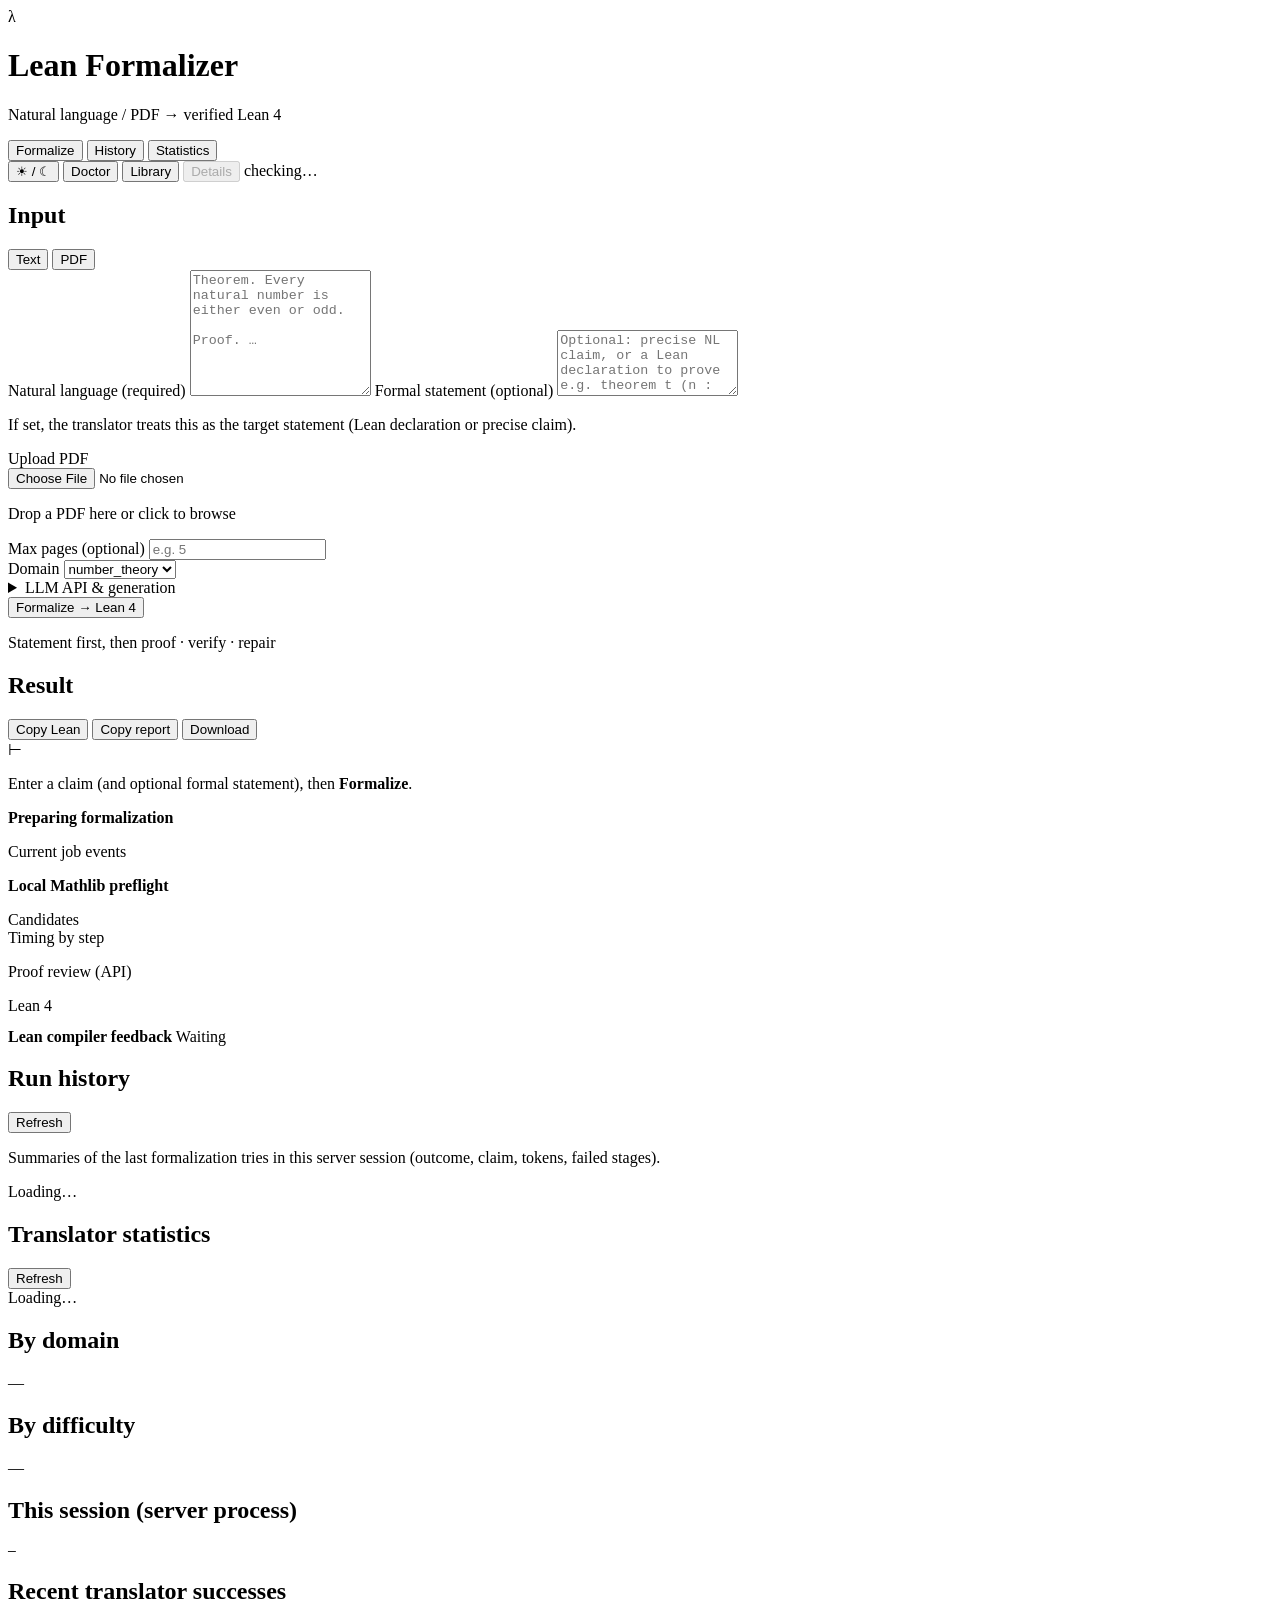
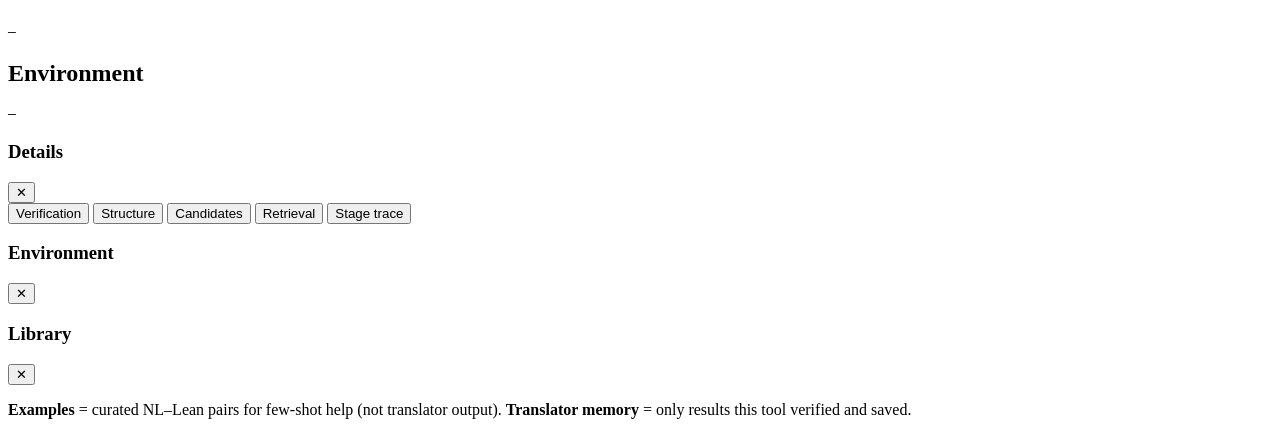
==== lean_formalizer/src/lean_formalizer/static/index.html @ 4889b00c "Initial" ====
<!DOCTYPE html>
<html lang="en" data-theme="dark">
<head>
  <meta charset="UTF-8" />
  <meta name="viewport" content="width=device-width, initial-scale=1" />
  <title>Lean Formalizer — NL / PDF → Lean 4</title>
  <link rel="stylesheet" href="/static/style.css" />
</head>
<body>
  <div class="app">
    <header class="header">
      <div class="brand">
        <div class="logo">λ</div>
        <div>
          <h1>Lean Formalizer</h1>
          <p class="tagline">Natural language / PDF → verified Lean 4</p>
        </div>
      </div>
      <nav class="page-nav" aria-label="Pages">
        <button type="button" class="nav-btn active" data-page="formalize">Formalize</button>
        <button type="button" class="nav-btn" data-page="history">History</button>
        <button type="button" class="nav-btn" data-page="stats">Statistics</button>
      </nav>
      <div class="header-actions">
        <button type="button" class="btn ghost" id="btn-theme" title="Toggle day/night">☀ / ☾</button>
        <button type="button" class="btn ghost" id="btn-doctor">Doctor</button>
        <button type="button" class="btn ghost" id="btn-memory">Library</button>
        <button type="button" class="btn ghost" id="btn-details" disabled>Details</button>
        <span class="pill" id="status-pill">checking…</span>
      </div>
    </header>

    <main class="grid page" id="page-formalize">
      <section class="panel controls">
        <h2>Input</h2>
        <div class="tabs">
          <button type="button" class="tab active" data-tab="text">Text</button>
          <button type="button" class="tab" data-tab="pdf">PDF</button>
        </div>

        <div id="tab-text" class="tab-panel active">
          <label for="input-text">Natural language (required)</label>
          <textarea id="input-text" rows="8" placeholder="Theorem. Every natural number is either even or odd.&#10;&#10;Proof. …"></textarea>

          <label for="input-statement">Formal statement <span class="muted">(optional)</span></label>
          <textarea id="input-statement" rows="4" placeholder="Optional: precise NL claim, or a Lean declaration to prove&#10;e.g. theorem t (n : ℕ) : Even n ∨ Odd n"></textarea>
          <p class="hint">If set, the translator treats this as the target statement (Lean declaration or precise claim).</p>
        </div>

        <div id="tab-pdf" class="tab-panel">
          <label for="input-pdf">Upload PDF</label>
          <div class="dropzone" id="dropzone">
            <input type="file" id="input-pdf" accept="application/pdf,.pdf" />
            <p id="pdf-label">Drop a PDF here or click to browse</p>
          </div>
          <label for="max-pages">Max pages (optional)</label>
          <input type="number" id="max-pages" min="1" placeholder="e.g. 5" />
        </div>

        <label for="domain">Domain</label>
        <select id="domain">
          <option value="general">general</option>
          <option value="number_theory" selected>number_theory</option>
          <option value="algebra">algebra</option>
          <option value="analysis">analysis</option>
          <option value="topology">topology</option>
          <option value="geometry">geometry</option>
          <option value="logic">logic</option>
          <option value="combinatorics">combinatorics</option>
        </select>

        <details class="cfg-fold">
          <summary>LLM API &amp; generation</summary>
          <label for="llm-backend">Backend</label>
          <select id="llm-backend">
            <option value="mock" selected>mock (offline)</option>
            <option value="openai">OpenAI / CC Switch</option>
            <option value="anthropic">Anthropic</option>
            <option value="http">HTTP (OpenAI-compatible)</option>
          </select>

          <div id="cfg-openai" class="api-cfg hidden">
            <label>API Key</label>
            <input type="password" id="openai-api-key" placeholder="sk-…" autocomplete="off" />
            <label>Model</label>
            <input type="text" id="openai-model" placeholder="gpt-4o / deepseek-v4-flash" value="gpt-4o" />
          </div>
          <div id="cfg-anthropic" class="api-cfg hidden">
            <label>API Key</label>
            <input type="password" id="anthropic-api-key" placeholder="sk-ant-…" autocomplete="off" />
            <label>Model</label>
            <input type="text" id="anthropic-model" value="claude-sonnet-4-20250514" />
          </div>
          <div id="cfg-http" class="api-cfg hidden">
            <label>Endpoint URL</label>
            <input type="url" id="llm-http-url" placeholder="http://127.0.0.1:PORT or an OpenAI-compatible endpoint" />
            <div id="http-key-field">
              <label>API Key <span class="muted">(optional)</span></label>
              <input type="password" id="llm-http-key" placeholder="Bearer token" autocomplete="off" />
            </div>
            <p class="hint" id="http-connection-status"></p>
            <label>Model</label>
            <input type="text" id="llm-http-model" placeholder="deepseek-v4-flash" />
          </div>

          <div class="row3">
            <div>
              <label for="num-candidates">Candidates</label>
              <input type="number" id="num-candidates" min="1" max="12" value="2" />
            </div>
            <div>
              <label for="llm-candidate-workers">LLM candidate workers</label>
              <input type="number" id="llm-candidate-workers" min="1" max="12" value="1" />
            </div>
            <div>
              <label for="max-repairs">Repairs</label>
              <input type="number" id="max-repairs" min="0" max="10" value="3" />
            </div>
          </div>
          <p class="hint">Concurrent candidate requests can overload a local HTTP endpoint. Keep this at 1 unless your endpoint handles parallel calls reliably.</p>
          <div class="row3">
            <div>
              <label for="temperature">Temp</label>
              <input type="number" id="temperature" min="0" max="1" step="0.05" value="0.2" />
            </div>
            <label>&nbsp;</label>
            <label>&nbsp;</label>
          </div>
          <label for="lean-compile-workers">Lean compile workers</label>
          <input type="number" id="lean-compile-workers" min="1" max="12" value="1" />
          <p class="hint">Compiles different candidates concurrently. Higher values use more CPU and memory.</p>
          <label for="lean-compile-timeout">Lean timeout per check (s)</label>
          <input type="number" id="lean-compile-timeout" min="15" max="1800" step="5" value="120" />
          <p class="hint">Maximum for one Lean check. It is not divided across candidates; the remaining job time is still enforced.</p>
          <div class="row3">
            <label>API timeout (s)
              <input type="number" id="llm-timeout" min="10" max="1800" step="5" value="300" />
            </label>
            <label>Job timeout (s)
              <input type="number" id="job-timeout" min="30" max="3600" step="10" value="1200" />
            </label>
            <label>&nbsp;</label>
          </div>
          <p class="hint" id="timeout-estimate">Recommended time limit: enter a claim to estimate.</p>
          <label class="checkbox">
            <input type="checkbox" id="save-memory" checked />
            Save verified result to translator memory
          </label>
          <button type="button" class="btn ghost" id="btn-autoconfig">Auto-detect config</button>
          <span id="autoconfig-status" class="hint"></span>
        </details>

        <button type="button" class="btn primary block" id="btn-run">
          <span class="btn-label">Formalize → Lean 4</span>
          <span class="spinner hidden" id="run-spinner"></span>
        </button>
        <p class="hint" id="run-hint">Statement first, then proof · verify · repair</p>
      </section>

      <section class="panel results">
        <div class="results-header">
          <h2>Result</h2>
          <div class="result-actions hidden" id="result-actions">
            <button type="button" class="btn ghost" id="btn-copy" title="Copy Lean code only">Copy Lean</button>
            <button type="button" class="btn ghost" id="btn-copy-report" title="Copy full debug report for support">Copy report</button>
            <button type="button" class="btn ghost" id="btn-download">Download</button>
          </div>
        </div>

        <div id="empty-state" class="empty">
          <div class="empty-icon">⊢</div>
          <p>Enter a claim (and optional formal statement), then <strong>Formalize</strong>.</p>
        </div>

        <div id="result-view" class="hidden">
          <div class="status-row" id="status-row"></div>
          <p class="verdict" id="out-verdict"></p>
          <div class="run-progress hidden" id="run-progress" aria-live="polite">
            <strong id="run-progress-title">Preparing formalization</strong>
            <p id="run-progress-detail"></p>
            <ol id="run-progress-phases" class="pipeline-phases" aria-label="Pipeline phases"></ol>
          <div class="run-event-log">
              <label class="result-label">Current job events</label>
              <ol id="run-progress-steps"></ol>
            </div>
          </div>
          <div class="preflight-panel hidden" id="preflight-panel" aria-live="polite">
            <strong>Local Mathlib preflight</strong>
            <p id="preflight-summary"></p>
            <ul id="preflight-items"></ul>
          </div>
          <section id="candidate-overview" class="candidate-overview hidden" aria-live="polite" aria-label="Candidate progress and results">
            <div class="candidate-overview-head">
              <label class="result-label">Candidates</label>
              <span id="candidate-overview-note" class="muted"></span>
            </div>
            <div id="candidate-grid" class="candidate-grid"></div>
          </section>
          <section id="timing-summary" class="timing-summary hidden" aria-live="polite" aria-label="Pipeline timing">
            <div class="candidate-overview-head">
              <label class="result-label">Timing by step</label>
              <span id="timing-total" class="muted"></span>
            </div>
            <ol id="timing-list" class="timing-list"></ol>
          </section>
          <section id="proof-audit" class="proof-audit hidden" aria-live="polite" aria-label="Proof review">
            <div class="proof-audit-head">
              <label class="result-label">Proof review (API)</label>
              <span id="proof-audit-status" class="muted"></span>
            </div>
            <p id="proof-audit-summary" class="proof-audit-summary"></p>
            <ol id="proof-audit-steps" class="proof-audit-steps"></ol>
          </section>
          <label class="result-label">Lean 4</label>
          <pre id="out-lean" class="code-block lean"></pre>
          <section id="lean-feedback" class="lean-feedback hidden" aria-live="polite" aria-label="Lean compiler feedback">
            <div class="lean-feedback-header">
              <strong>Lean compiler feedback</strong>
              <span id="lean-feedback-status" class="lean-feedback-status">Waiting</span>
            </div>
            <pre id="out-lean-feedback" class="lean-feedback-output"></pre>
          </section>
          <p class="muted" id="out-theorem-line"></p>
        </div>

        <div id="error-view" class="error-box hidden"></div>
      </section>
    </main>


    <!-- History / stage-trace summary of recent tries -->
    <section class="page hidden" id="page-history">
      <div class="stats-toolbar">
        <h2 class="stats-title">Run history</h2>
        <div class="history-toolbar-actions">
          <button type="button" class="btn ghost" id="btn-refresh-history">Refresh</button>
        </div>
      </div>
      <p class="muted history-note" id="history-note">
        Summaries of the last formalization tries in this server session (outcome, claim, tokens, failed stages).
      </p>
      <div class="history-summary" id="history-summary"></div>
      <div class="history-list" id="history-list">
        <p class="muted">Loading…</p>
      </div>
    </section>

    <!-- Statistics page -->
    <section class="page hidden" id="page-stats">
      <div class="stats-toolbar">
        <h2 class="stats-title">Translator statistics</h2>
        <button type="button" class="btn ghost" id="btn-refresh-stats">Refresh</button>
      </div>
      <div class="stats-grid" id="stats-cards">
        <div class="stat-card"><div class="stat-label">Loading…</div></div>
      </div>
      <div class="stats-panels">
        <div class="panel">
          <h2>By domain</h2>
          <div id="stats-domains" class="bar-list muted">—</div>
        </div>
        <div class="panel">
          <h2>By difficulty</h2>
          <div id="stats-difficulty" class="bar-list muted">—</div>
        </div>
        <div class="panel">
          <h2>This session (server process)</h2>
          <pre id="stats-session" class="code-block">—</pre>
        </div>
        <div class="panel">
          <h2>Recent translator successes</h2>
          <pre id="stats-recent" class="code-block">—</pre>
        </div>
        <div class="panel full">
          <h2>Environment</h2>
          <pre id="stats-env" class="code-block">—</pre>
        </div>
      </div>
    </section>

    <!-- Details modal: secondary info -->
    <div class="modal hidden" id="modal-details">
      <div class="modal-card modal-wide">
        <div class="modal-head">
          <h3>Details</h3>
          <button type="button" class="btn ghost" data-close>✕</button>
        </div>
        <div class="details-tabs">
          <button type="button" class="dtab active" data-dtab="ver">Verification</button>
          <button type="button" class="dtab" data-dtab="struct">Structure</button>
          <button type="button" class="dtab" data-dtab="cands">Candidates</button>
          <button type="button" class="dtab" data-dtab="mem">Retrieval</button>
          <button type="button" class="dtab" data-dtab="trace">Stage trace</button>
        </div>
        <div id="dtab-ver" class="dtab-panel active"><pre id="out-verification" class="code-block"></pre></div>
        <div id="dtab-struct" class="dtab-panel hidden"><pre id="out-structure" class="code-block"></pre></div>
        <div id="dtab-cands" class="dtab-panel hidden"><div id="out-candidates"></div></div>
        <div id="dtab-mem" class="dtab-panel hidden"><pre id="out-memory" class="code-block"></pre></div>
        <div id="dtab-trace" class="dtab-panel hidden"><pre id="out-trace" class="code-block"></pre></div>
      </div>
    </div>

    <div class="modal hidden" id="modal-doctor">
      <div class="modal-card">
        <div class="modal-head">
          <h3>Environment</h3>
          <button type="button" class="btn ghost" data-close>✕</button>
        </div>
        <pre id="doctor-body" class="code-block"></pre>
      </div>
    </div>

    <div class="modal hidden" id="modal-memory">
      <div class="modal-card modal-wide">
        <div class="modal-head">
          <h3>Library</h3>
          <button type="button" class="btn ghost" data-close>✕</button>
        </div>
        <p class="hint">
          <strong>Examples</strong> = curated NL–Lean pairs for few-shot help (not translator output).
          <strong>Translator memory</strong> = only results this tool verified and saved.
        </p>
        <pre id="memory-body" class="code-block"></pre>
      </div>
    </div>
  </div>
  <script src="/static/app.js"></script>
</body>
</html>
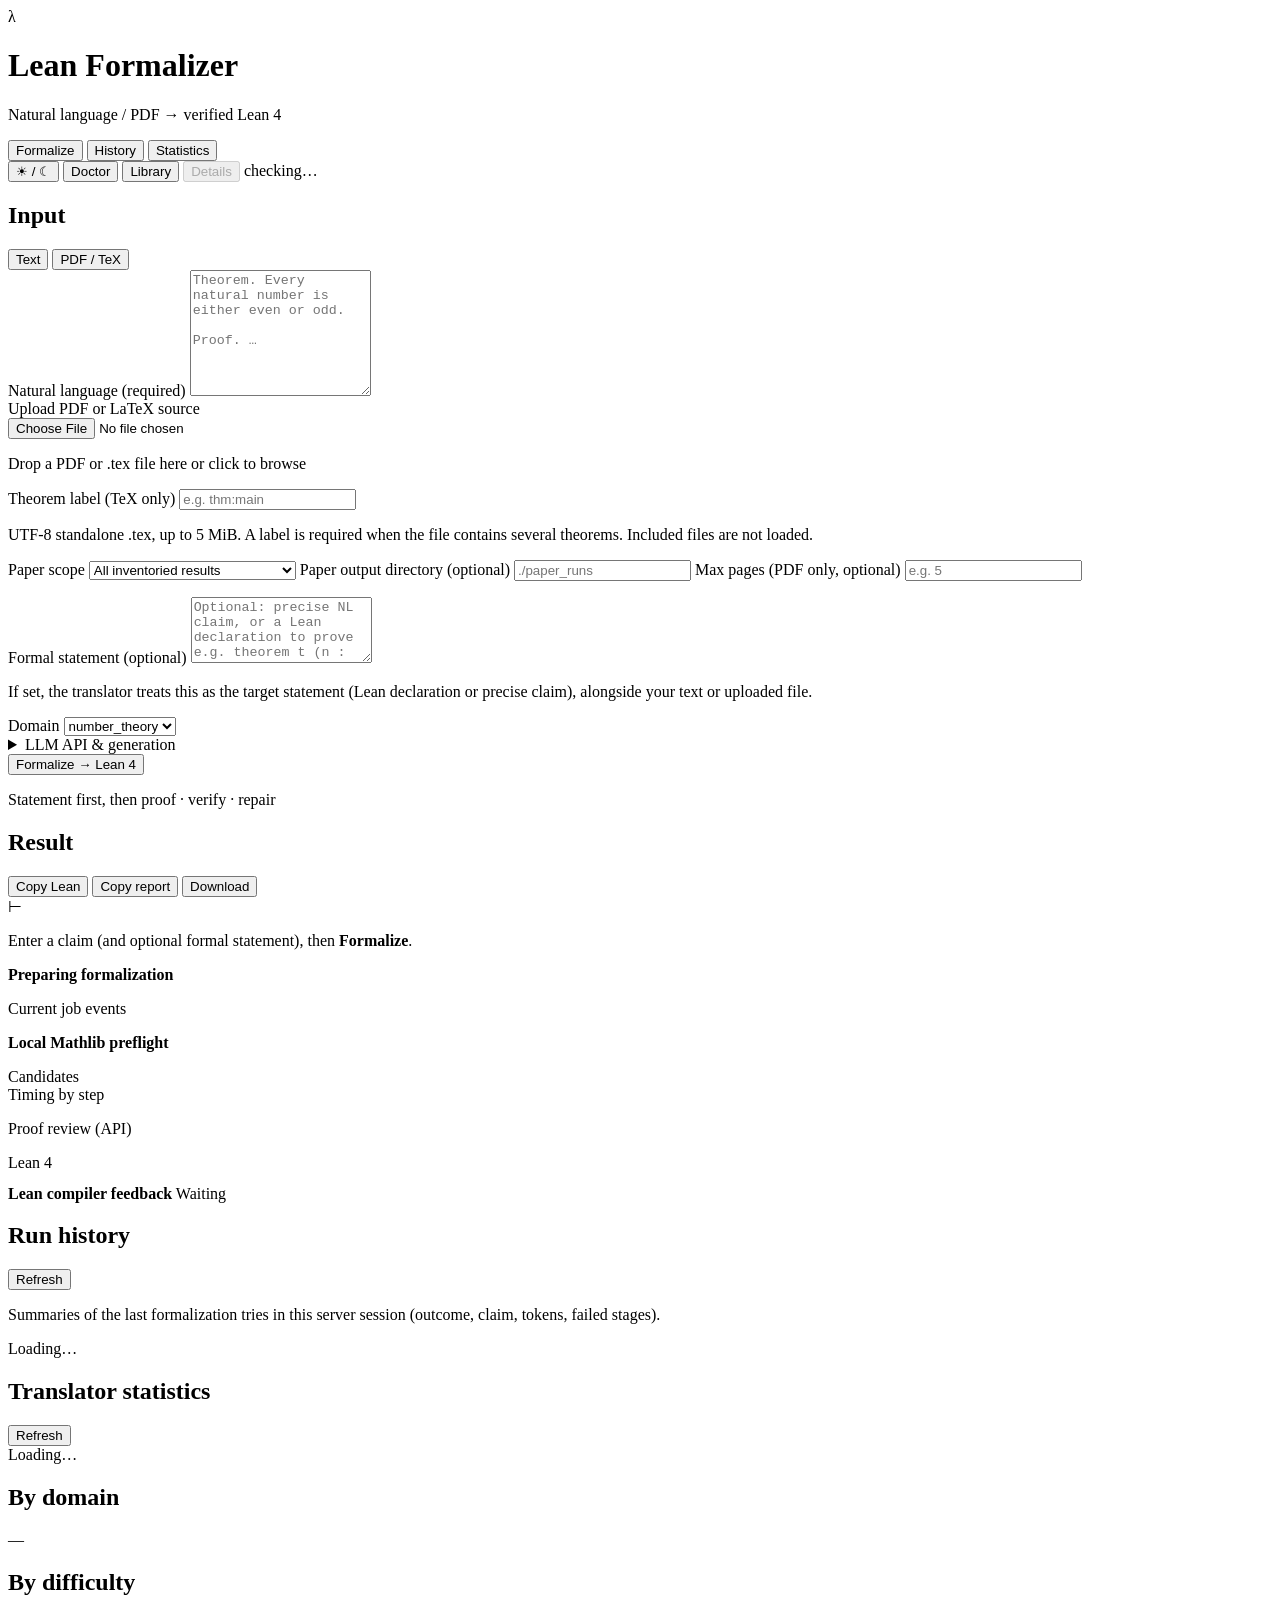
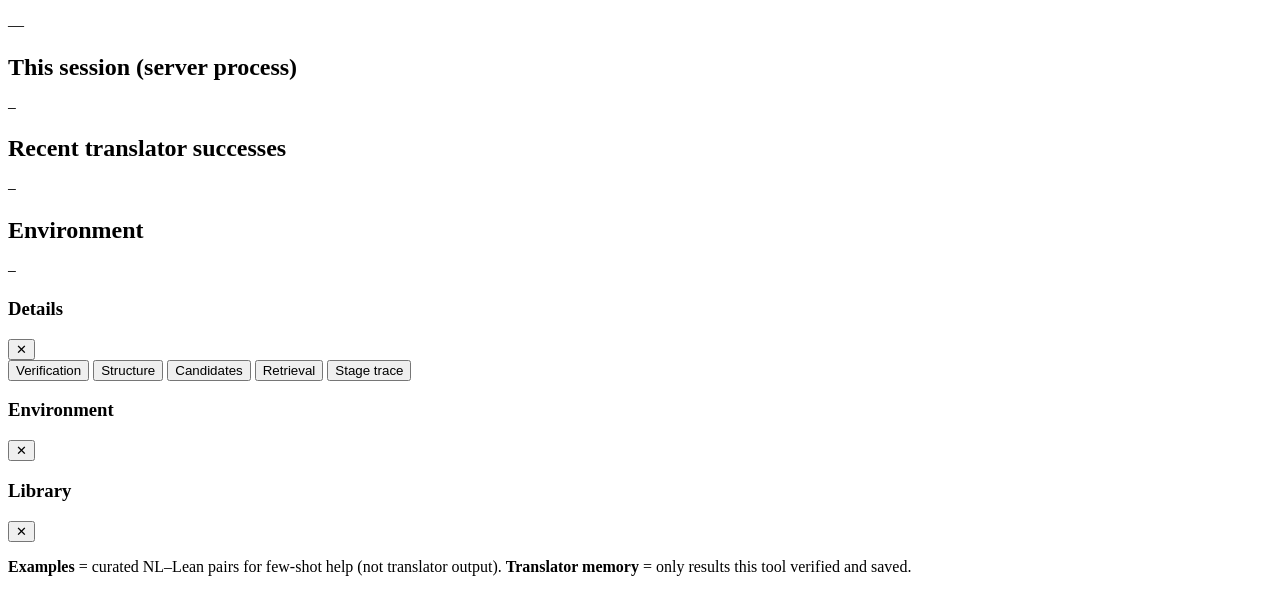
==== commit 2e904b1d: "paper2lean" ====
--- a/lean_formalizer/src/lean_formalizer/static/index.html
+++ b/lean_formalizer/src/lean_formalizer/static/index.html
@@ -35,27 +35,40 @@
         <h2>Input</h2>
         <div class="tabs">
           <button type="button" class="tab active" data-tab="text">Text</button>
-          <button type="button" class="tab" data-tab="pdf">PDF</button>
+          <button type="button" class="tab" data-tab="pdf">PDF / TeX</button>
         </div>
 
         <div id="tab-text" class="tab-panel active">
           <label for="input-text">Natural language (required)</label>
           <textarea id="input-text" rows="8" placeholder="Theorem. Every natural number is either even or odd.&#10;&#10;Proof. …"></textarea>
 
-          <label for="input-statement">Formal statement <span class="muted">(optional)</span></label>
-          <textarea id="input-statement" rows="4" placeholder="Optional: precise NL claim, or a Lean declaration to prove&#10;e.g. theorem t (n : ℕ) : Even n ∨ Odd n"></textarea>
-          <p class="hint">If set, the translator treats this as the target statement (Lean declaration or precise claim).</p>
         </div>
 
         <div id="tab-pdf" class="tab-panel">
-          <label for="input-pdf">Upload PDF</label>
+          <label for="input-pdf">Upload PDF or LaTeX source</label>
           <div class="dropzone" id="dropzone">
-            <input type="file" id="input-pdf" accept="application/pdf,.pdf" />
-            <p id="pdf-label">Drop a PDF here or click to browse</p>
-          </div>
-          <label for="max-pages">Max pages (optional)</label>
+            <input type="file" id="input-pdf" accept="application/pdf,.pdf,.tex,application/x-tex,text/x-tex" />
+            <p id="pdf-label">Drop a PDF or .tex file here or click to browse</p>
+          </div>
+          <label for="theorem-label">Theorem label <span class="muted">(TeX only)</span></label>
+          <input type="text" id="theorem-label" placeholder="e.g. thm:main" />
+          <p class="hint">UTF-8 standalone .tex, up to 5 MiB. A label is required when the file contains several theorems. Included files are not loaded.</p>
+          <label for="paper-scope">Paper scope</label>
+          <select id="paper-scope">
+            <option value="all-results" selected>All inventoried results</option>
+            <option value="main-results">Main results and dependencies</option>
+          </select>
+          <label for="paper-output">Paper output directory <span class="muted">(optional)</span></label>
+          <input type="text" id="paper-output" placeholder="./paper_runs" />
+          <label for="max-pages">Max pages (PDF only, optional)</label>
           <input type="number" id="max-pages" min="1" placeholder="e.g. 5" />
         </div>
+
+        <p class="hint hidden" id="input-warnings" role="status"></p>
+
+        <label for="input-statement">Formal statement <span class="muted">(optional)</span></label>
+        <textarea id="input-statement" rows="4" placeholder="Optional: precise NL claim, or a Lean declaration to prove&#10;e.g. theorem t (n : ℕ) : Even n ∨ Odd n"></textarea>
+        <p class="hint">If set, the translator treats this as the target statement (Lean declaration or precise claim), alongside your text or uploaded file.</p>
 
         <label for="domain">Domain</label>
         <select id="domain">
